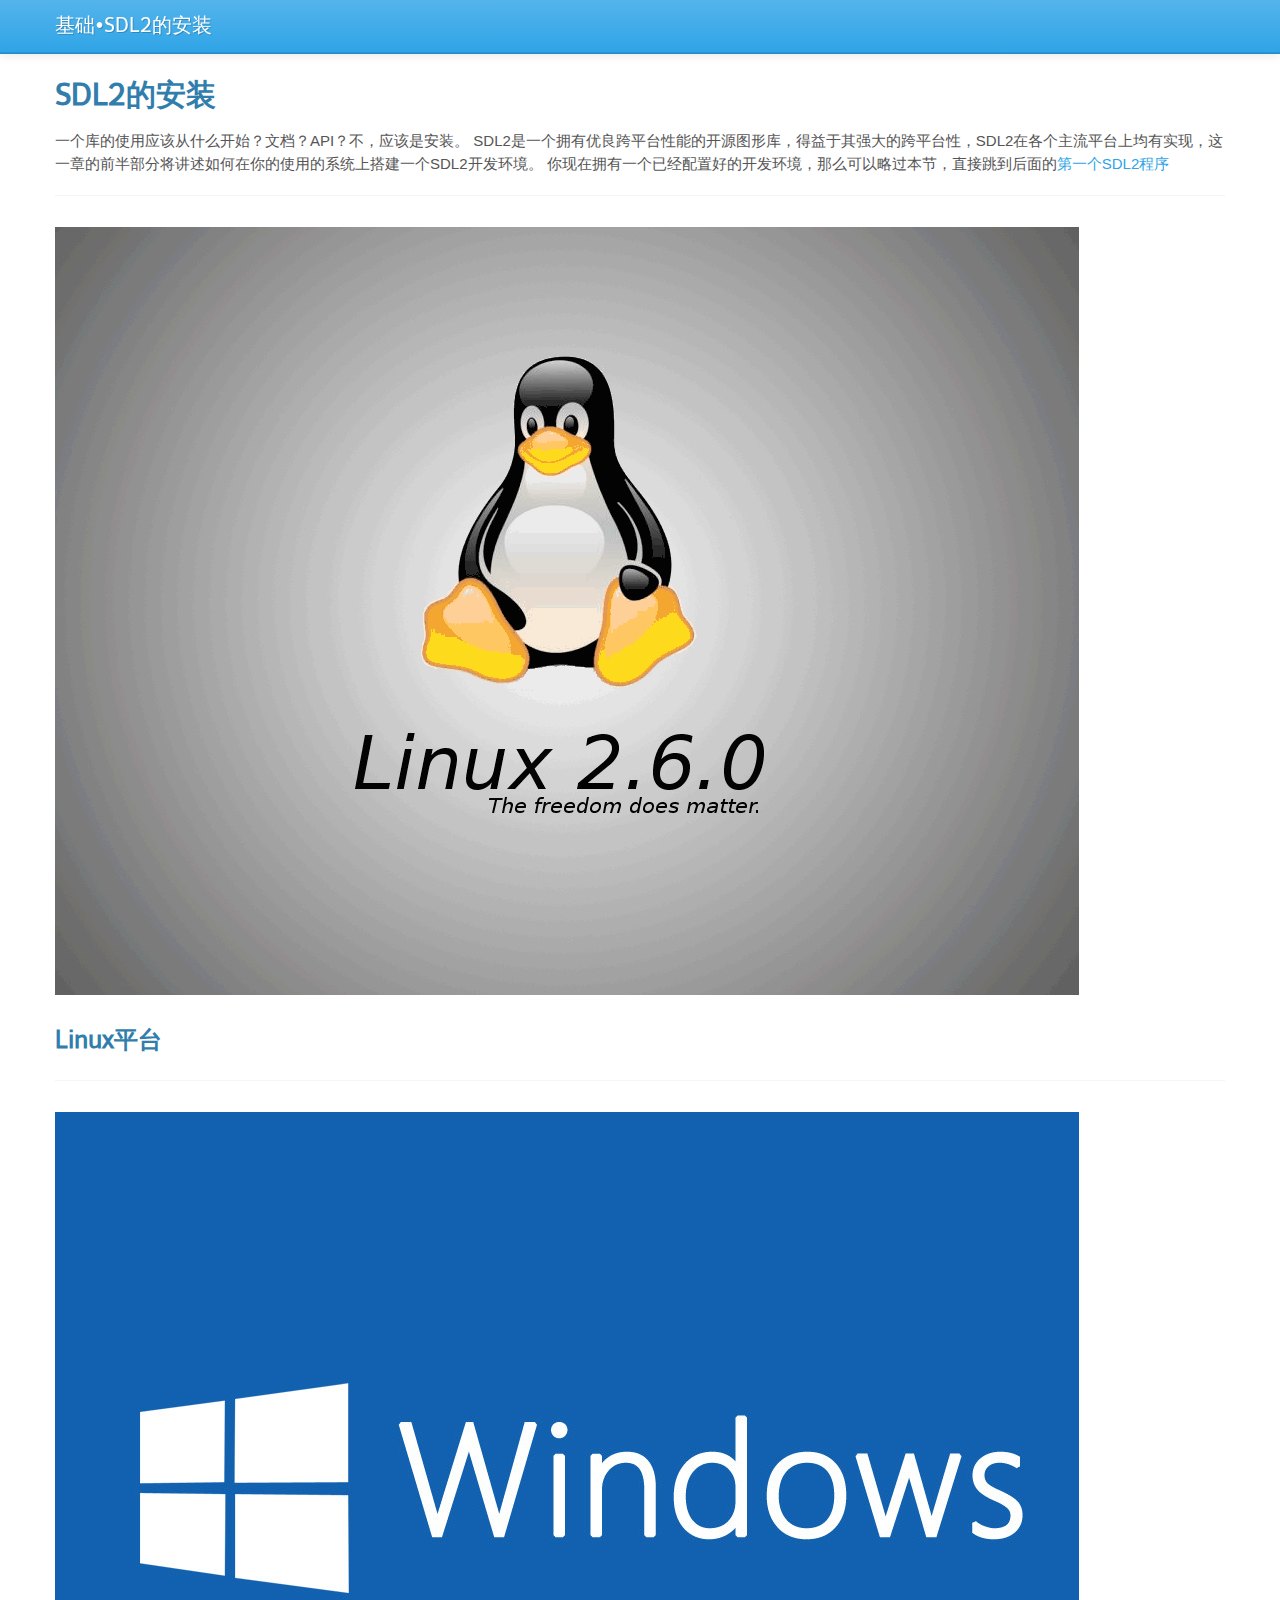
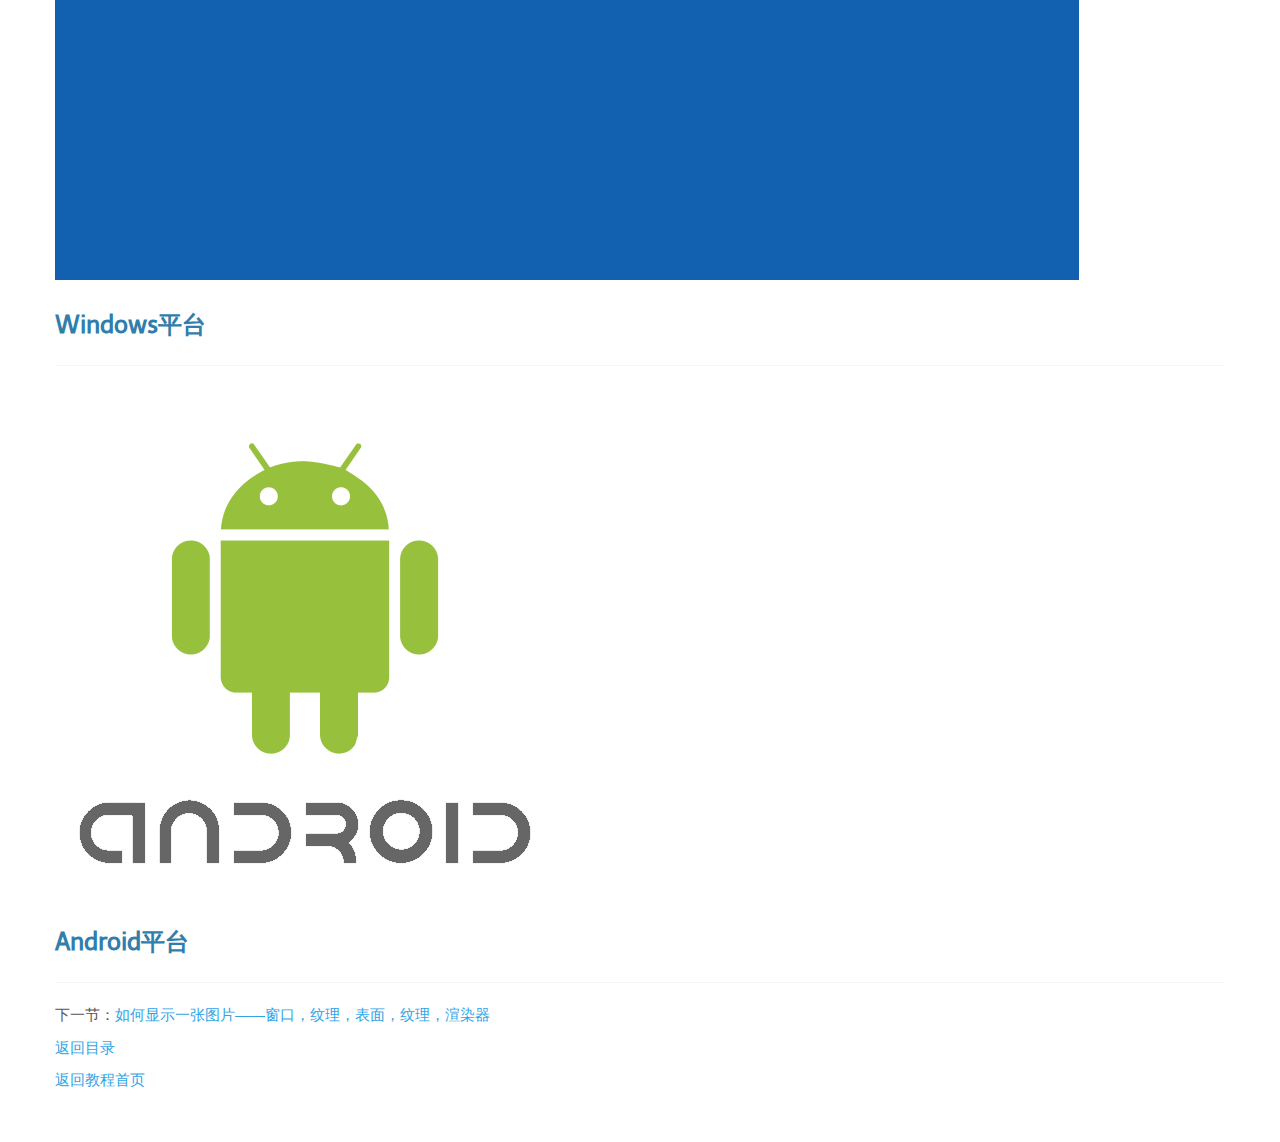
==== A/1.html @ 11142570 "" ====
<!DOCTYPE html>
<html>
<head>
<title>基础•SDL2的安装</title>
<meta charset='utf-8'/>
</head>
<body>
<!-- 这里添加Markdown -->
<textarea theme="cerulean" style="display:none;">
##SDL2的安装
一个库的使用应该从什么开始？文档？API？不，应该是安装。
SDL2是一个拥有优良跨平台性能的开源图形库，得益于其强大的跨平台性，SDL2在各个主流平台上均有实现，这一章的前半部分将讲述如何在你的使用的系统上搭建一个SDL2开发环境。
你现在拥有一个已经配置好的开发环境，那么可以略过本节，直接跳到后面的<a href="">第一个SDL2程序</a>
<hr/>
![Linux](../Resources/graphic/Linux.jpg "Linux")
###Linux平台
<hr/>
![Windows](../Resources/graphic/Windows.jpg "Windows")
###Windows平台
<hr/>
![Android](../Resources/graphic/Android.jpg "Android")
###Android平台
<hr/>
下一节：[如何显示一张图片——窗口，纹理，表面，纹理，渲染器](2.html "Directory.html")


[返回目录](Directory.html "Directory.html")

[返回教程首页](../index.html "index.html")
</textarea>
</body>
<script src="../Resources/JavaScript/strapdown/strapdown.fmt.js"></script>
</html>
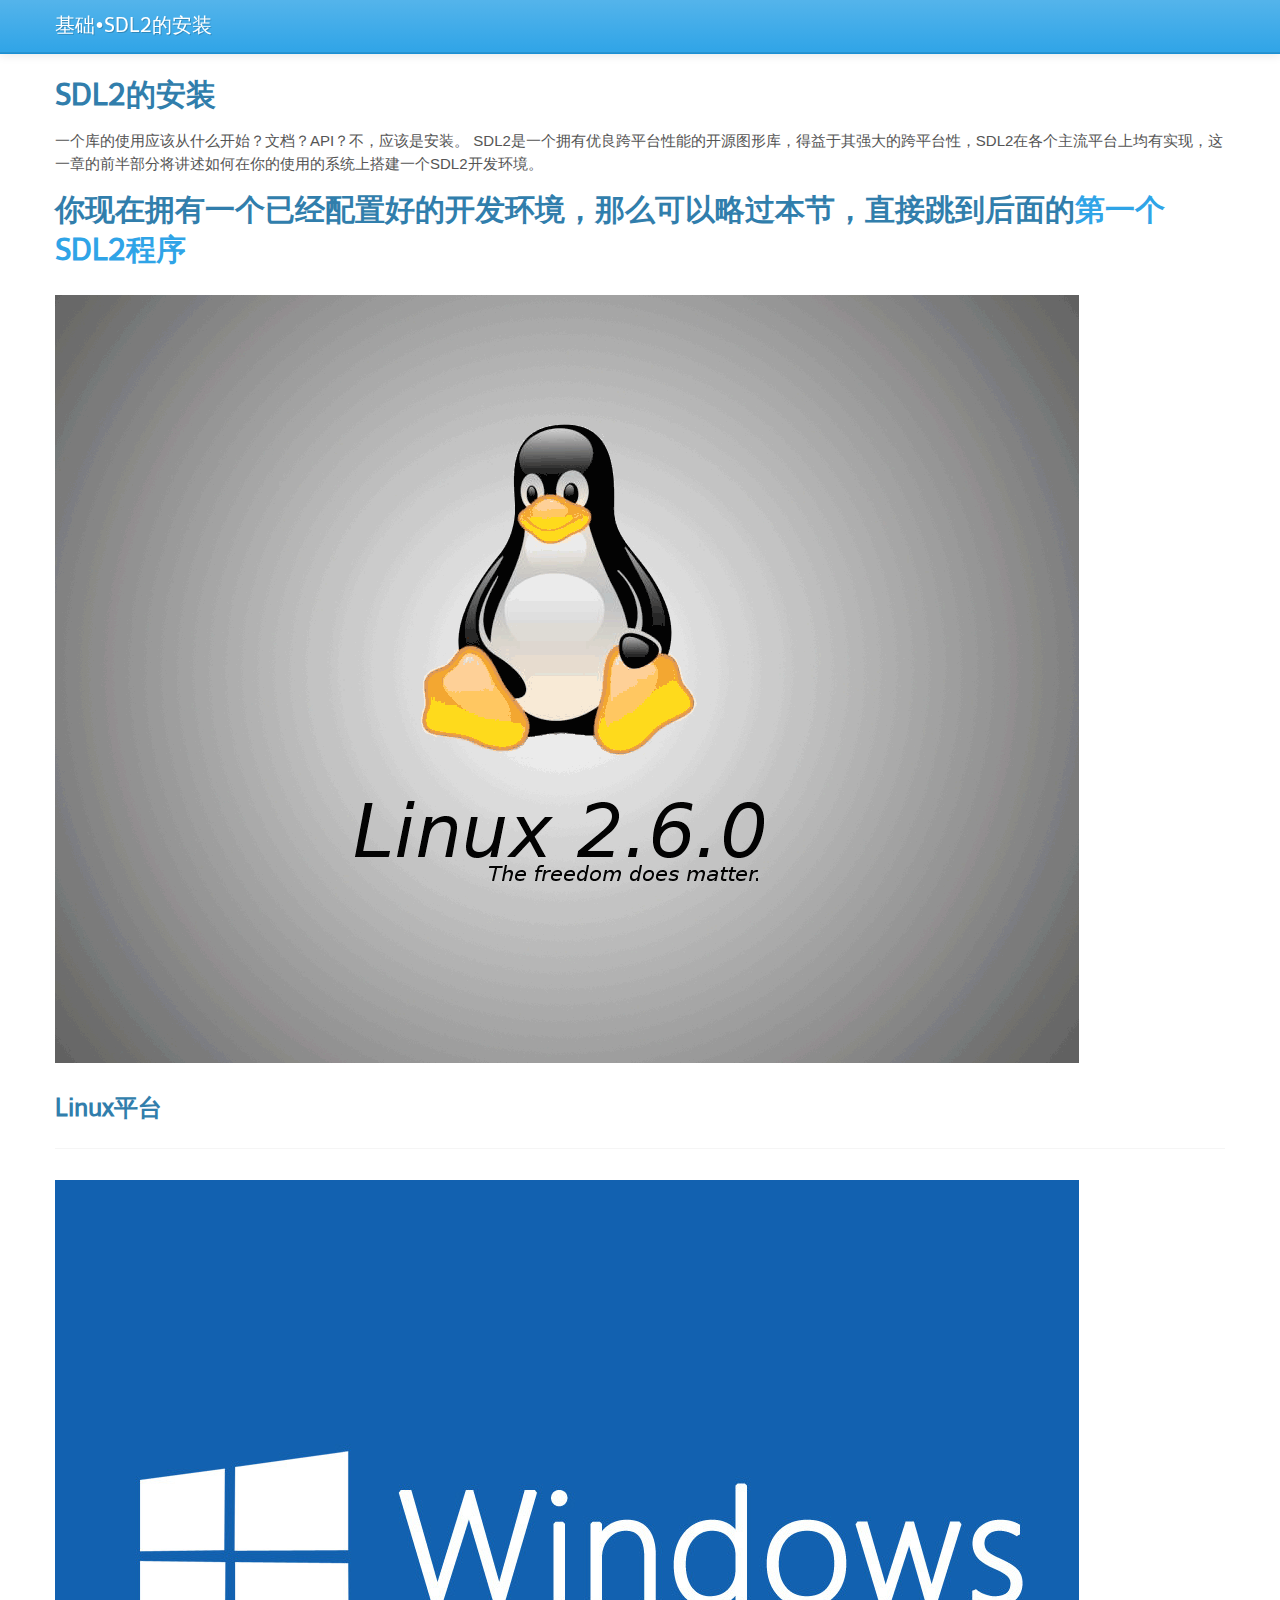
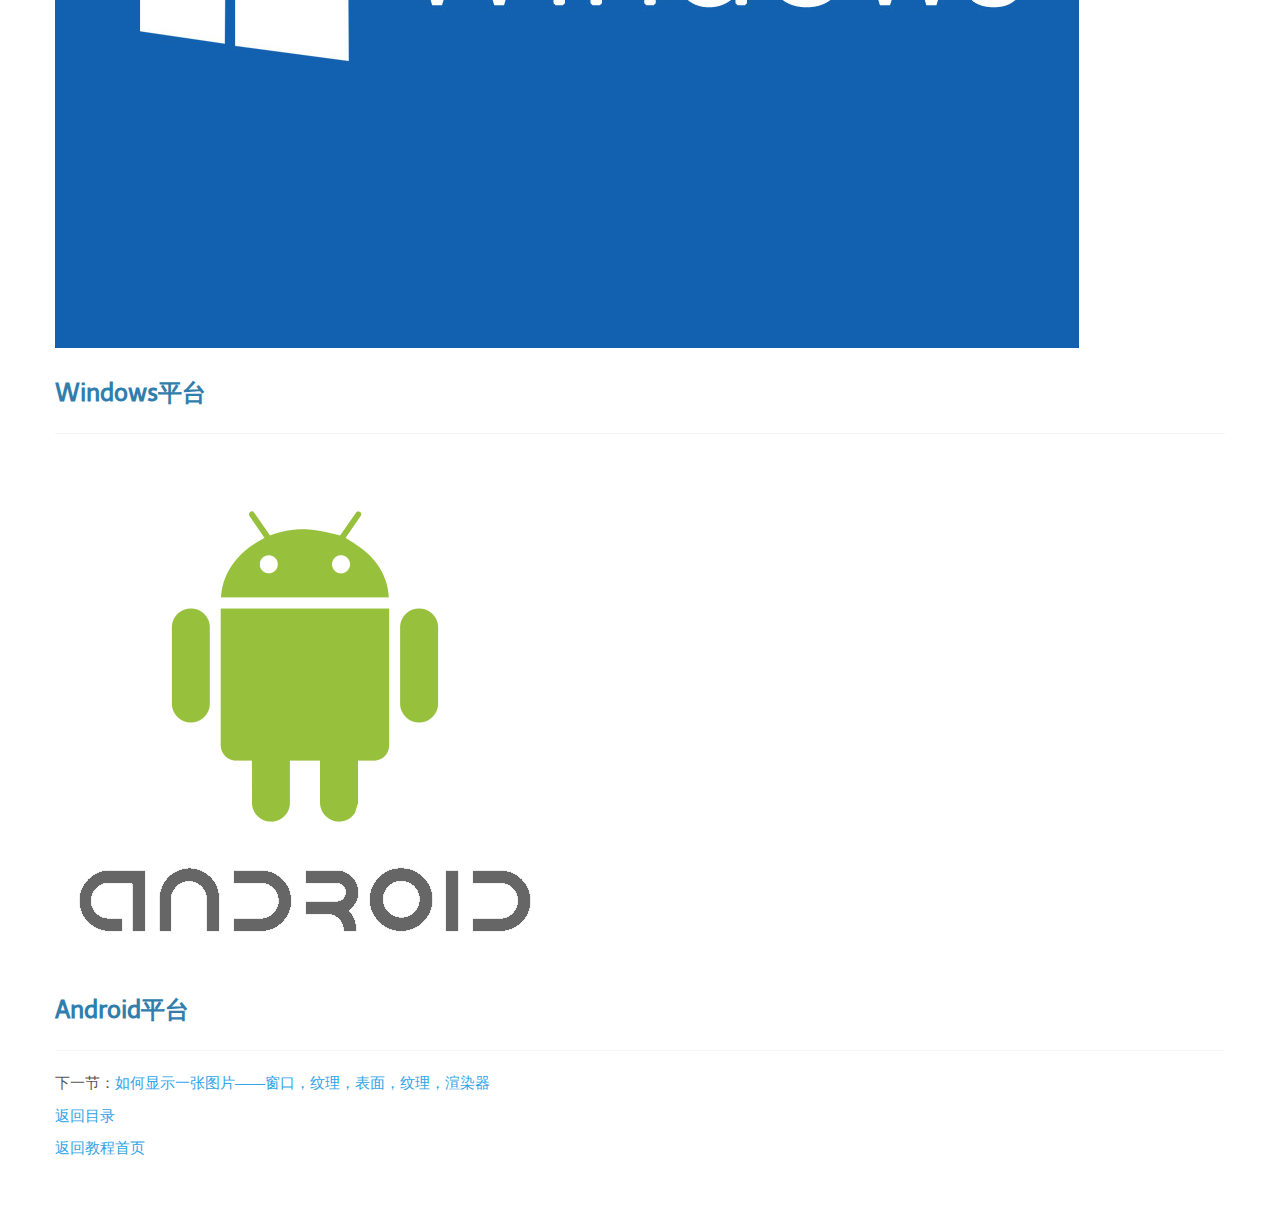
==== commit 8909a789: "修改markdown br2------" ====
--- a/A/1.html
+++ b/A/1.html
@@ -11,16 +11,16 @@
 一个库的使用应该从什么开始？文档？API？不，应该是安装。
 SDL2是一个拥有优良跨平台性能的开源图形库，得益于其强大的跨平台性，SDL2在各个主流平台上均有实现，这一章的前半部分将讲述如何在你的使用的系统上搭建一个SDL2开发环境。
 你现在拥有一个已经配置好的开发环境，那么可以略过本节，直接跳到后面的<a href="">第一个SDL2程序</a>
-<hr/>
+------------------------------------------
 ![Linux](../Resources/graphic/Linux.jpg "Linux")
 ###Linux平台
-<hr/>
+------------------------------------------
 ![Windows](../Resources/graphic/Windows.jpg "Windows")
 ###Windows平台
-<hr/>
+-----------------------------------------
 ![Android](../Resources/graphic/Android.jpg "Android")
 ###Android平台
-<hr/>
+------------------------------------------
 下一节：[如何显示一张图片——窗口，纹理，表面，纹理，渲染器](2.html "Directory.html")
 
 
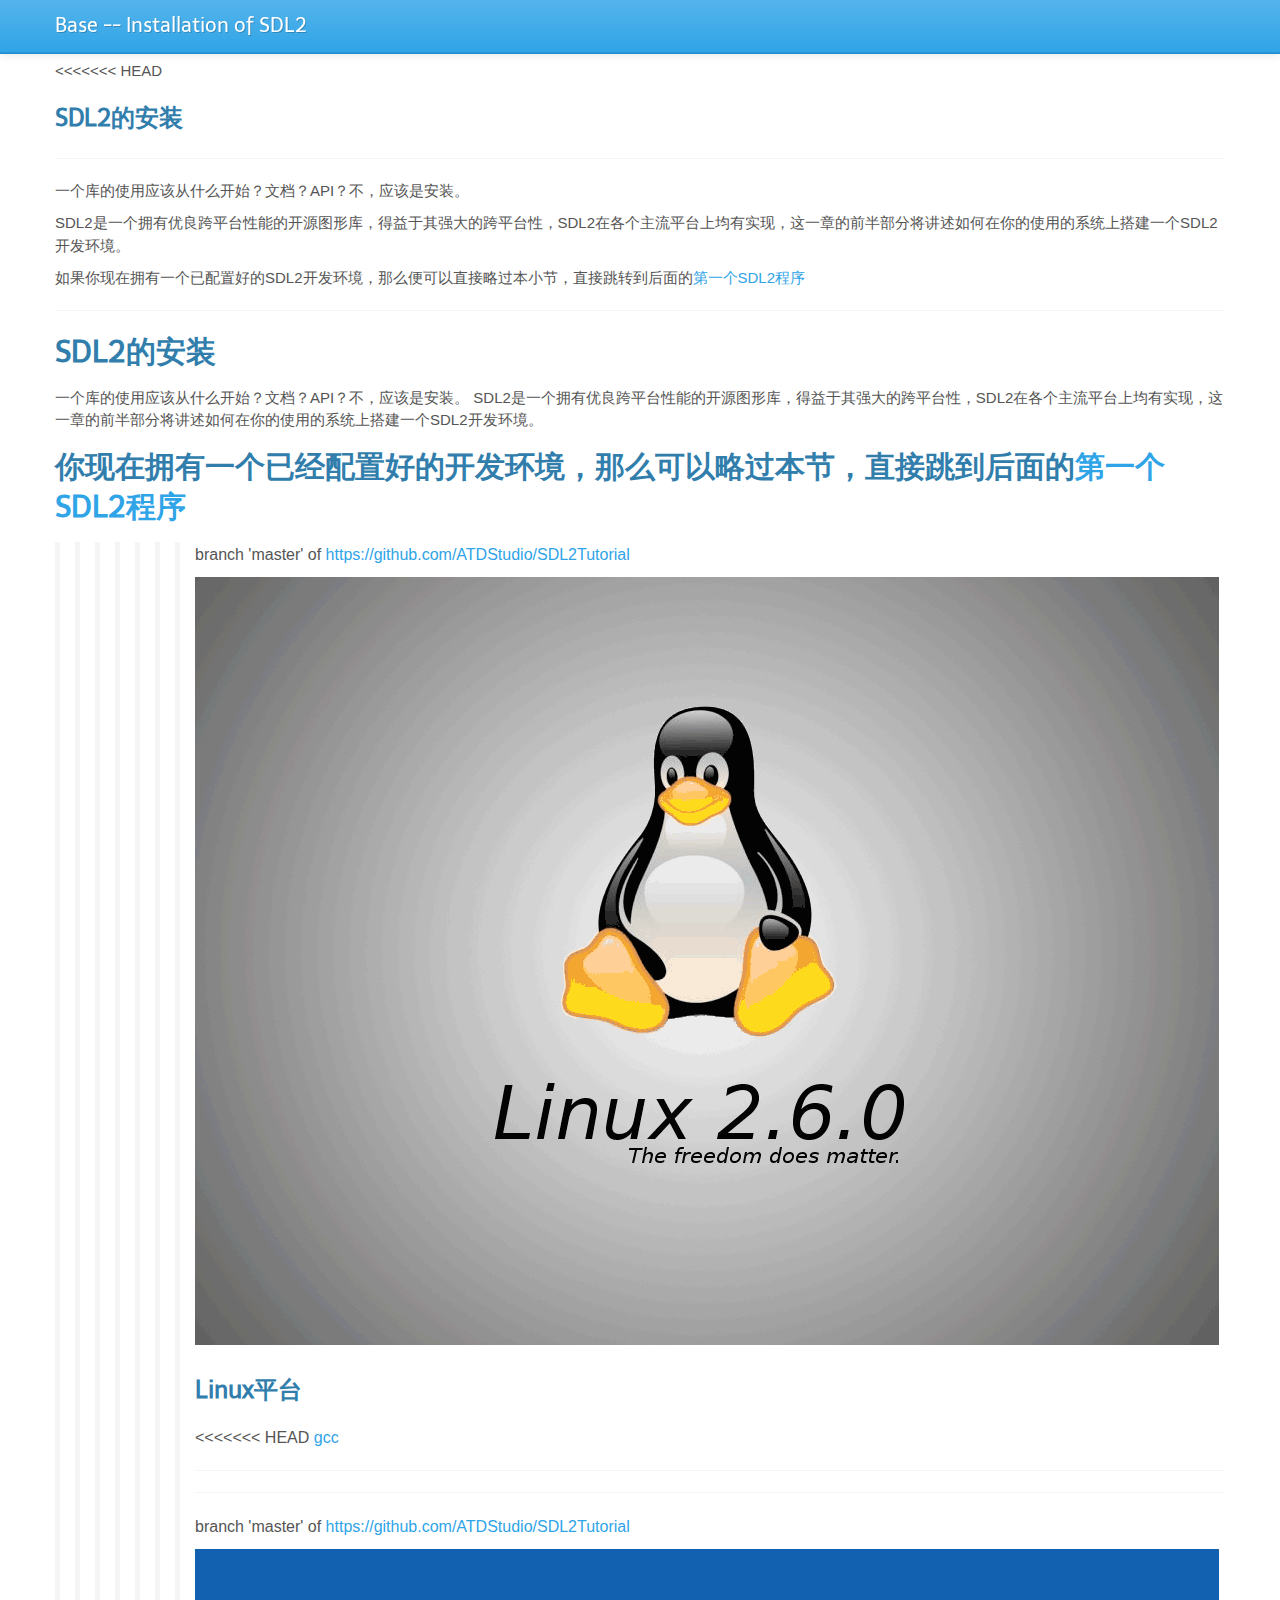
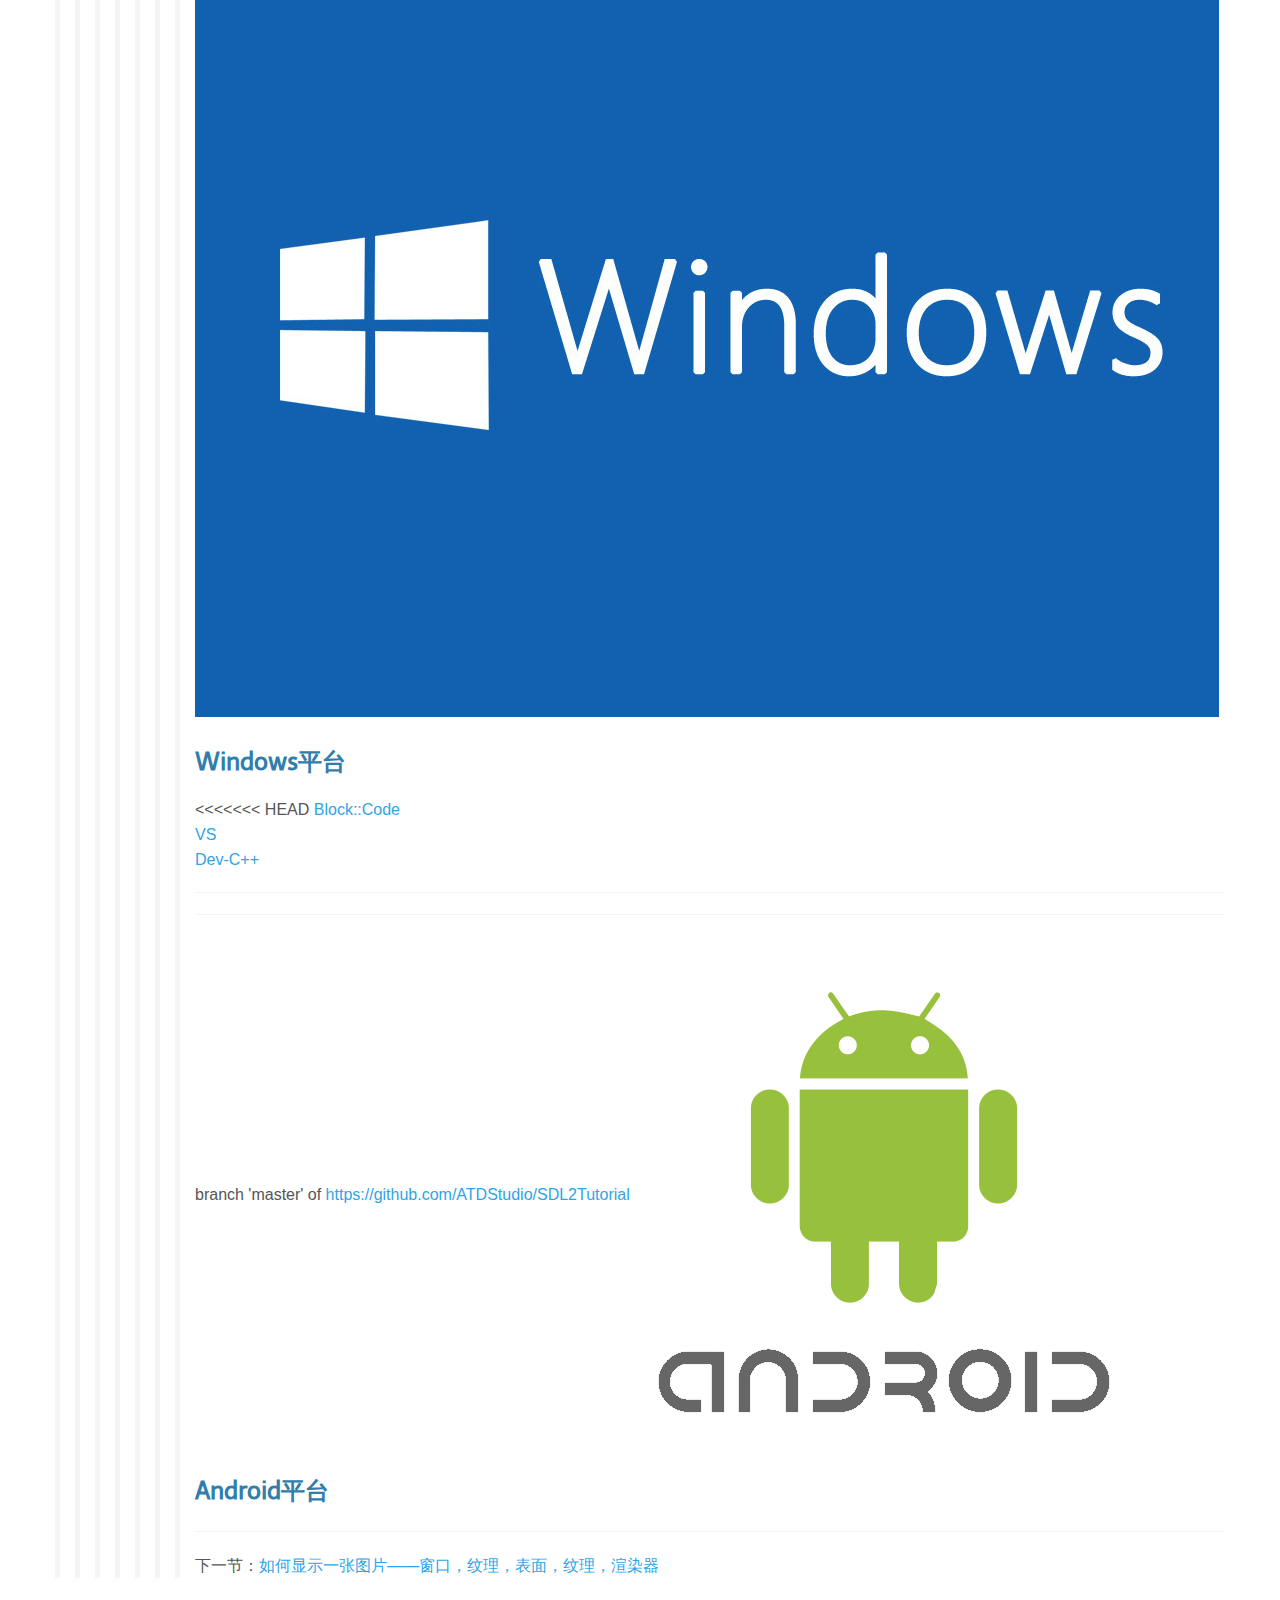
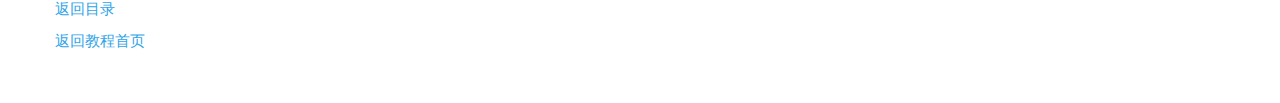
==== commit 073cf2bd: "" ====
--- a/A/1.html
+++ b/A/1.html
@@ -1,23 +1,53 @@
 <!DOCTYPE html>
 <html>
-<head>
-<title>基础•SDL2的安装</title>
-<meta charset='utf-8'/>
-</head>
-<body>
+	<head>
+		<title>Base -- Installation of SDL2</title>
+		<meta charset='utf-8'/>
+		<link rel="stylesheet" type="text/css" href="../Resources/CSS/std.css"/>
+	</head>
+	<body>
 <!-- 这里添加Markdown -->
 <textarea theme="cerulean" style="display:none;">
+<<<<<<< HEAD
+###SDL2的安装
+<hr/>
+<article>
+<p>一个库的使用应该从什么开始？文档？API？不，应该是安装。</p>
+
+
+<p>SDL2是一个拥有优良跨平台性能的开源图形库，得益于其强大的跨平台性，SDL2在各个主流平台上均有实现，这一章的前半部分将讲述如何在你的使用的系统上搭建一个SDL2开发环境。</p>
+
+
+<p>如果你现在拥有一个已配置好的SDL2开发环境，那么便可以直接略过本小节，直接跳转到后面的<a href="1.2.html">第一个SDL2程序</a></p>
+</article>
+<hr/>
+=======
 ##SDL2的安装
 一个库的使用应该从什么开始？文档？API？不，应该是安装。
 SDL2是一个拥有优良跨平台性能的开源图形库，得益于其强大的跨平台性，SDL2在各个主流平台上均有实现，这一章的前半部分将讲述如何在你的使用的系统上搭建一个SDL2开发环境。
 你现在拥有一个已经配置好的开发环境，那么可以略过本节，直接跳到后面的<a href="">第一个SDL2程序</a>
 ------------------------------------------
+>>>>>>> branch 'master' of https://github.com/ATDStudio/SDL2Tutorial
 ![Linux](../Resources/graphic/Linux.jpg "Linux")
 ###Linux平台
+<<<<<<< HEAD
+<a href="1_gcc.html">gcc</a>
+<hr/>
+=======
 ------------------------------------------
+>>>>>>> branch 'master' of https://github.com/ATDStudio/SDL2Tutorial
 ![Windows](../Resources/graphic/Windows.jpg "Windows")
 ###Windows平台
+<<<<<<< HEAD
+<a href="1_Block_Code.html">Block::Code</a>
+<br/>
+<a href="1.VS.html">VS</a>
+<br/>
+<a href="1.Dev.html">Dev-C++</a>
+<hr/>
+=======
 -----------------------------------------
+>>>>>>> branch 'master' of https://github.com/ATDStudio/SDL2Tutorial
 ![Android](../Resources/graphic/Android.jpg "Android")
 ###Android平台
 ------------------------------------------
@@ -28,6 +58,6 @@
 
 [返回教程首页](../index.html "index.html")
 </textarea>
-</body>
-<script src="../Resources/JavaScript/strapdown/strapdown.fmt.js"></script>
-</html>+	</body>
+	<script src="../Resources/JavaScript/strapdown/strapdown.fmt.js"></script>
+</html>
